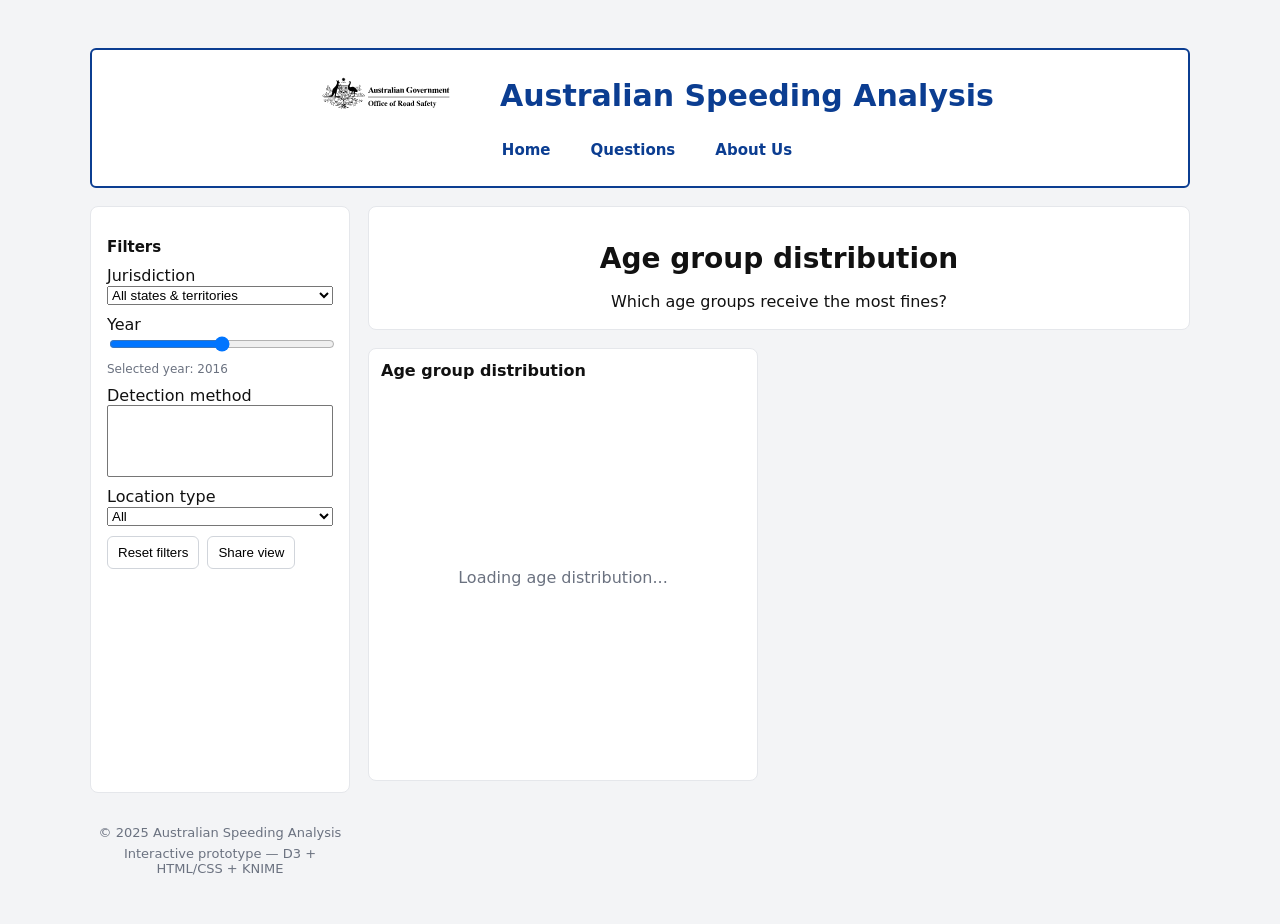
==== age.html @ 600f140d "css edits and wireframe changes overall changed a few stuff, still have more to do" ====
<!doctype html>
<html lang="en">
<head>
  <meta charset="utf-8" />
  <meta name="viewport" content="width=device-width, initial-scale=1" />
  <title>Age distribution — Australian Speeding Analysis</title>
  <link rel="stylesheet" href="css/base.css">
  <link rel="stylesheet" href="css/visualisations.css">
  <script src="https://d3js.org/d3.v7.min.js"></script>
</head>
<body data-page="q2">
  <div class="container">
    <header class="header-navy">
      <div class="brand">
        <a href="index.html" class="home-link" aria-label="Home">
          <img src="home.svg" alt="Home" class="nav-home" style="width:200px;height:50px;object-fit:contain;" />
        </a>
        <div>
          <div class="brand-title">Australian Speeding Analysis</div>
        </div>
      </div>
      <nav>
        <a href="index.html">Home</a>
        <a href="questions.html">Questions</a>
        <a href="about.html">About Us</a>
      </nav>
    </header>

    <div class="main">
      <aside class="sidebar">
        <h3>Filters</h3>
        <div class="control">
          <label>Jurisdiction</label>
          <select id="jurisdiction">
            <option value="all">All states & territories</option>
          </select>
        </div>
        <div class="control">
          <label>Year</label>
          <input id="yearRange" type="range" min="2008" max="2024" value="2016" />
          <div class="muted">Selected year: <span id="yr">2016</span></div>
        </div>
        <div class="control">
          <label>Detection method</label>
          <select multiple id="detection" class="multiselect"></select>
        </div>
        <div class="control">
          <label>Location type</label>
          <select id="locType"><option>All</option></select>
        </div>
        <div class="actions">
          <button class="btn" id="reset">Reset filters</button>
          <button class="btn" id="share">Share view</button>
        </div>
      </aside>

      <main class="dash">
        <div class="title">
          <h1>Age group distribution</h1>
          <div class="subtitle">Which age groups receive the most fines?</div>
        </div>

        <div class="visuals">
          <section class="panel small">
            <div class="panel-title">Age group distribution</div>
            <div id="ageBar" class="chart-area">Loading age distribution...</div>
          </section>
        </div>

      </main>

    <footer>
      <div>© 2025 Australian Speeding Analysis</div>
      <div class="footer-sub">Interactive prototype — D3 + HTML/CSS + KNIME</div>
    </footer>
  </div>

  <script src="js/main.js"></script>
  <script src="js/d3_charts.js"></script>
</body>
</html>
---- css/base.css ----
<<<<<<< Updated upstream
=======
/* base.css - layout, spacing, typography */
*{box-sizing:border-box;margin:0;padding:0}
body{font-family:Inter, system-ui, -apple-system, 'Segoe UI', Roboto, 'Helvetica Neue', Arial; background:#f3f4f6;color:#111;}
.container{max-width:1100px;margin:28px auto;padding:20px}
.header-navy{background:#ffffff;border-radius:6px;padding:18px 20px;color:#0b3d91;border:2px solid #0b3d91;display:flex;flex-direction:column;align-items:center;gap:10px}
.brand{display:flex;gap:14px;align-items:center;justify-content:center}
.brand img{height:160px;width:auto;object-fit:contain}
.brand-title{font-weight:800;font-size:30px;color:#0b3d91}
.brand-sub{font-size:12px;color:rgba(11,61,145,0.8)}
nav{display:flex;align-items:center}
nav a{margin-left:14px;color:#0b3d91;text-decoration:none;font-weight:700;padding:8px 12px;border-radius:10px;background:transparent;border:1px solid transparent;font-size:15px}
nav a:hover{background:#e6f0ff;border-color:#cce5ff}

/* footer subtext for brand/subtitle */
.footer-sub{font-size:13px;color:#6b7280;margin-top:6px}
.main{display:grid;grid-template-columns:260px 1fr;gap:18px;margin-top:18px}
.sidebar{background:white;border:1px solid #e5e7eb;border-radius:8px;padding:16px}
.sidebar h3{font-size:15px;margin-bottom:10px}
.control{margin:10px 0}
select,input[type=range]{width:100%}
.multiselect{height:72px}
.actions{display:flex;gap:8px;margin-top:10px}
.btn{padding:8px 10px;border-radius:6px;border:1px solid #d1d5db;background:#fff;cursor:pointer}
.dash{display:grid;grid-template-rows:auto auto 1fr;gap:12px}
.title{background:white;border:1px solid #e5e7eb;border-radius:8px;padding:18px;text-align:center}
.title h1{font-size:28px;line-height:1.05}
.kpis{display:flex;gap:12px;align-items:flex-start}
.kpi{background:#fff;border-radius:6px;padding:12px}
.big-kpi{flex:0 0 360px;border:1px solid rgba(0,0,0,0.06);text-align:left}
.big-kpi h4{font-size:13px;color:#93b8d6;margin-bottom:6px}
.big-kpi p{font-size:32px;font-weight:800;color:#0b3d91}
.k-sub{font-size:13px;color:#6b7280;margin-top:6px}
.small-kpis{display:flex;flex-direction:column;gap:8px;flex:1}
.small-box{background:#0b3d91;color:#fff;padding:10px;border-radius:6px}
.small-box h5{font-size:12px;margin-bottom:6px}
.small-box p{font-size:18px;font-weight:700}
.arrests-charges{flex:0 0 160px;border:1px solid rgba(0,0,0,0.06);padding:8px;border-radius:6px}
.arrests-charges .arrests,.arrests-charges .charges{margin-bottom:8px}
.arrests-charges h5{font-size:12px;color:#6b7280}
.arrests-charges p{font-size:18px;font-weight:700}
.visuals{display:grid;grid-template-columns:1fr 420px;gap:12px;align-items:start;margin-top:6px}
.panel{background:white;border:1px solid #e5e7eb;border-radius:8px;padding:12px;min-height:180px}
.panel-title{font-weight:700;margin-bottom:8px}
.map-placeholder{display:flex;align-items:center;justify-content:center;height:260px;background:linear-gradient(90deg,#eef2ff,#fff);color:#6b7280;font-weight:700}
.charts{display:flex;flex-direction:column;gap:12px}
.small-row{display:flex;gap:12px}
.chart-mini{flex:1;height:120px;display:flex;align-items:center;justify-content:center;color:#6b7280}
footer{margin-top:14px;text-align:center;color:#6b7280;font-size:13px}
.insights-row{margin-top:18px;display:grid;grid-template-columns:1fr 1fr;gap:12px}
.panel.small{min-height:120px}
.muted{font-size:12px;color:#6b7280;margin-top:6px}
.chart-area{height:160px;display:flex;align-items:center;justify-content:center;color:#6b7280}
/* Hero / background panel (index) */
.hero-panel{
	background:#071a61;
	color:#fff;
	padding:34px 40px;
	border-radius:10px;
	box-shadow:0 18px 40px rgba(7,26,97,0.12);
	margin-bottom:28px;
}
.hero-panel .hero-title{font-size:18px;font-weight:800;letter-spacing:1.6px;text-transform:uppercase;margin-bottom:12px;color:#fff}
.hero-panel p{font-size:16px;line-height:1.65;color:rgba(255,255,255,0.95);margin:8px 0}

/* Centered variant for hero panels (used on Questions page) */
.hero-panel.hero-center{text-align:center}
.hero-panel.hero-center .hero-title{display:block;margin:0 auto 12px}
.hero-panel.hero-center p{margin:8px auto}

/* Question cards grid on Questions page */
.question-grid{display:grid;grid-template-columns:repeat(3,1fr);gap:22px}
.question-card{background:#fff;border-radius:14px;padding:22px;display:flex;flex-direction:column;align-items:flex-start;gap:12px;text-decoration:none;border:1px solid #f1f5f9;box-shadow:0 10px 30px rgba(7,26,97,0.04)}
.question-card img{width:120px;height:120px;object-fit:contain;align-self:center}
.question-card .q-title{font-weight:800;color:#0b3d91;font-size:18px}
.question-card .q-desc{color:#9aa6bf;font-size:14px;line-height:1.5}
.question-card:hover{box-shadow:0 18px 40px rgba(7,26,97,0.08);transform:translateY(-4px)}

@media (max-width:1100px){
	.question-grid{grid-template-columns:repeat(2,1fr)}
}
@media (max-width:700px){
	.question-grid{grid-template-columns:1fr}
	.question-card{align-items:center;text-align:center}
	.question-card img{width:140px;height:140px}
}

/* Legend rendered outside SVG for larger line charts */
.chart-legend-outside{position:absolute;top:12px;right:12px;display:flex;flex-direction:column;gap:8px;z-index:4}
.chart-legend-outside .legend-item{display:flex;align-items:center;gap:8px;font-size:13px;color:#111827}
.chart-legend-outside .legend-swatch{width:14px;height:14px;border-radius:2px;display:inline-block}
.chart-legend-outside .legend-label{line-height:1}

@media (max-width:700px){
	.chart-legend-outside{position:relative;top:auto;right:auto;flex-direction:row;justify-content:center;margin-top:12px}
	.chart-legend-outside .legend-item{font-size:13px}
}

/* Content panel for aims/long-form text */
.content-panel{background:transparent;padding:0;border:none;margin-bottom:18px}
.content-panel h2{font-size:22px;color:#071a61;margin-bottom:12px}
.content-panel p{font-size:16px;line-height:1.7;color:#0b1730;max-width:1100px}
.content-panel ul{margin-top:12px;margin-left:28px}
.content-panel li{margin-bottom:8px}
@media (max-width:900px){
	.main{grid-template-columns:1fr}
	.visuals{grid-template-columns:1fr}
	nav a{display:none}
	.brand img{width:80px;height:80px}
	.brand-title{font-size:20px}
	.header-navy{padding:12px}
}

/* Ensure nav sits below the brand and is centered */
nav{display:flex;align-items:center;justify-content:center}
>>>>>>> Stashed changes
---- css/visualisations.css ----
<<<<<<< Updated upstream
=======
/* visualisations.css - styles specific to charts and map containers */
#map{height:420px;border-radius:6px;overflow:hidden;background:#fbfbfc}
/* make chart areas larger so content is readable and stretches full width */
.chart-area, #lineChart, #stacked, #ageBar, #jurisdictionBars, #detectionGrouped, #locationBar, #topRegions, #cameraPoliceChart{height:380px}
svg.chart{width:100%;height:100%;display:block}
.chart .axis path, .chart .axis line{stroke:#e6e7eb}
.chart .axis text{fill:#374151;font-size:11px}
.axis-label{fill:#374151;font-size:12px;font-weight:700}
.tooltip{position:absolute;background:rgba(17,17,17,0.94);color:#fff;padding:8px 10px;border-radius:6px;font-size:12px;pointer-events:none;box-shadow:0 4px 14px rgba(2,6,23,0.12)}
.legend{display:flex;gap:8px;flex-wrap:wrap}
.legend .item{display:flex;gap:6px;align-items:center}
.legend .swatch{width:12px;height:12px;border-radius:2px}

/* Map legend: horizontal gradient bar */
.map-legend{display:flex;flex-direction:column;gap:6px;margin-top:8px}
.map-legend .gradient{height:10px;border-radius:4px;overflow:hidden}
.map-legend .labels{display:flex;justify-content:space-between;font-size:11px;color:#374151}

/* Storyboard in sidebar */
.storyboard{margin-top:14px;padding:10px;border-radius:6px;background:#fff;border:1px solid #e6e7eb}
.storyboard h4{font-size:13px;margin-bottom:6px}
.storyboard ol{padding-left:18px;color:#374151;font-size:13px}

/* Stacked legend layout */
.stack-legend{display:flex;flex-wrap:wrap;gap:8px;margin-top:6px}
.stack-legend .item{display:flex;align-items:center;gap:6px}
.stack-legend .swatch{width:14px;height:12px;border-radius:2px}

/* Responsive tweaks */
@media (max-width:1200px){
	#map{height:360px}
	.chart-area, #lineChart, #stacked, #ageBar, #jurisdictionBars, #detectionGrouped, #locationBar, #topRegions, #cameraPoliceChart{height:320px}
}

@media (max-width:900px){
	#map{height:280px}
	.chart-area, #lineChart, #stacked, #ageBar{height:260px}
}
>>>>>>> Stashed changes
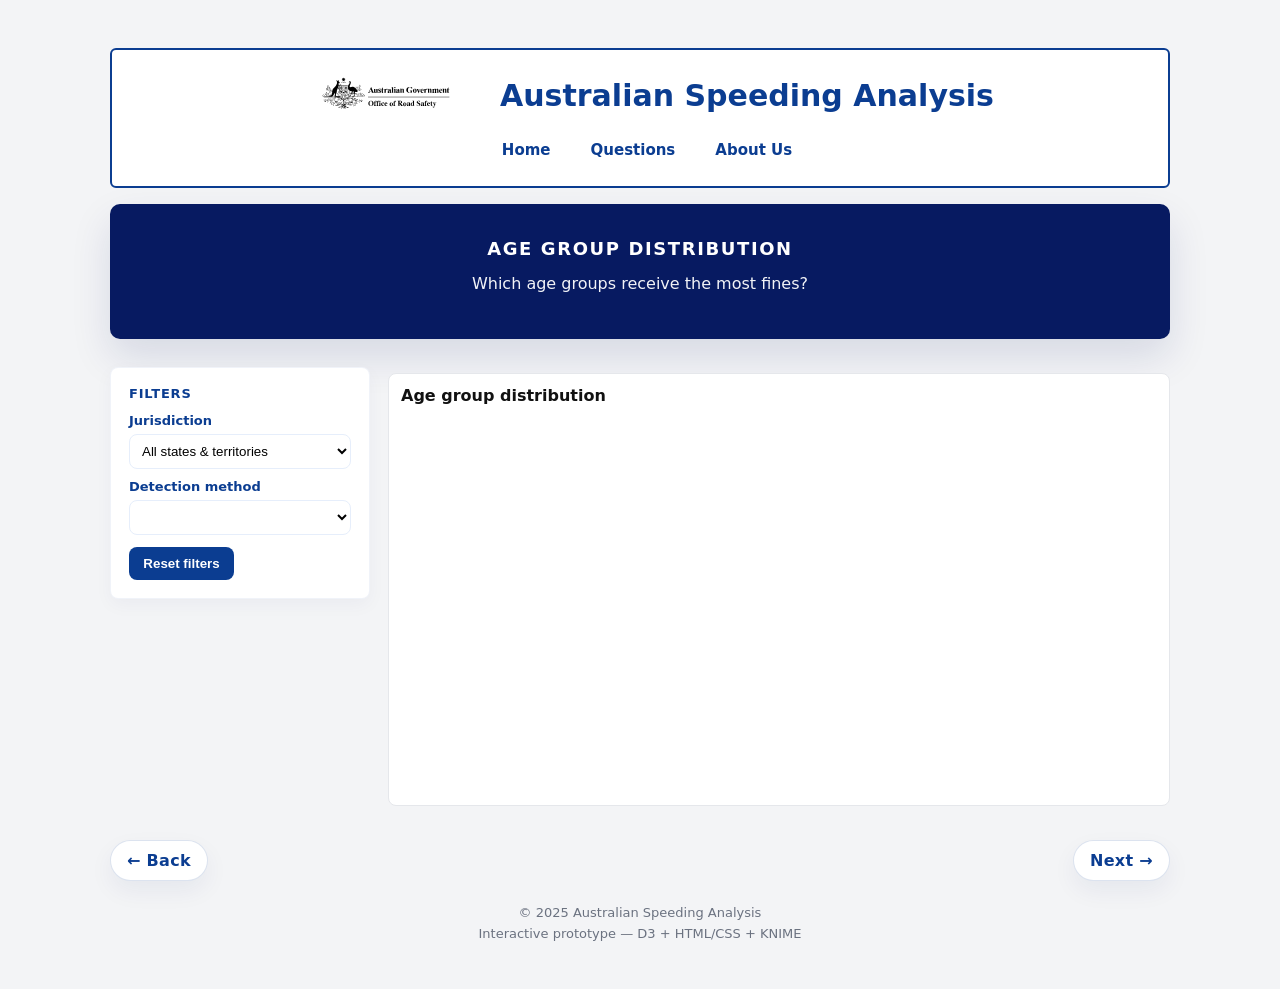
==== commit e5ca8d41: "final website final" ====
--- a/age.html
+++ b/age.html
@@ -1,81 +1,82 @@
 <!doctype html>
 <html lang="en">
 <head>
-  <meta charset="utf-8" />
-  <meta name="viewport" content="width=device-width, initial-scale=1" />
-  <title>Age distribution — Australian Speeding Analysis</title>
-  <link rel="stylesheet" href="css/base.css">
-  <link rel="stylesheet" href="css/visualisations.css">
-  <script src="https://d3js.org/d3.v7.min.js"></script>
+	<meta charset="utf-8" />
+	<meta name="viewport" content="width=device-width, initial-scale=1" />
+	<title>Age distribution — Australian Speeding Analysis</title>
+	<link rel="stylesheet" href="css/base.css">
+	<link rel="stylesheet" href="css/visualisations.css">
+	<script src="https://d3js.org/d3.v7.min.js"></script>
 </head>
 <body data-page="q2">
-  <div class="container">
-    <header class="header-navy">
-      <div class="brand">
-        <a href="index.html" class="home-link" aria-label="Home">
-          <img src="home.svg" alt="Home" class="nav-home" style="width:200px;height:50px;object-fit:contain;" />
-        </a>
-        <div>
-          <div class="brand-title">Australian Speeding Analysis</div>
-        </div>
-      </div>
-      <nav>
-        <a href="index.html">Home</a>
-        <a href="questions.html">Questions</a>
-        <a href="about.html">About Us</a>
-      </nav>
-    </header>
+	<div class="container">
+		<header class="header-navy">
+			<div class="brand">
+				<a href="index.html" class="home-link" aria-label="Home">
+					<img src="home.svg" alt="Home" class="nav-home" style="width:200px;height:50px;object-fit:contain;" />
+				</a>
+				<div>
+					<div class="brand-title">Australian Speeding Analysis</div>
+				</div>
+			</div>
+			<nav>
+				<a href="index.html">Home</a>
+				<a href="questions.html">Questions</a>
+				<a href="about.html">About Us</a>
+			</nav>
+		</header>
 
-    <div class="main">
-      <aside class="sidebar">
-        <h3>Filters</h3>
-        <div class="control">
-          <label>Jurisdiction</label>
-          <select id="jurisdiction">
-            <option value="all">All states & territories</option>
-          </select>
-        </div>
-        <div class="control">
-          <label>Year</label>
-          <input id="yearRange" type="range" min="2008" max="2024" value="2016" />
-          <div class="muted">Selected year: <span id="yr">2016</span></div>
-        </div>
-        <div class="control">
-          <label>Detection method</label>
-          <select multiple id="detection" class="multiselect"></select>
-        </div>
-        <div class="control">
-          <label>Location type</label>
-          <select id="locType"><option>All</option></select>
-        </div>
-        <div class="actions">
-          <button class="btn" id="reset">Reset filters</button>
-          <button class="btn" id="share">Share view</button>
-        </div>
-      </aside>
+		<!-- Hero above grid for full-width alignment -->
+		<section class="hero-panel hero-center">
+			<div style="max-width:1200px;margin:0 auto">
+				<div class="hero-title">Age group distribution</div>
+				<p>Which age groups receive the most fines?</p>
+			</div>
+		</section>
 
-      <main class="dash">
-        <div class="title">
-          <h1>Age group distribution</h1>
-          <div class="subtitle">Which age groups receive the most fines?</div>
-        </div>
+		<div class="main" style="align-items:flex-start">
+			<aside class="sidebar" id="filters">
+				<h3>Filters</h3>
+				<div class="control">
+					<label>Jurisdiction</label>
+					<select id="jurisdiction">
+						<option value="all">All states & territories</option>
+					</select>
+				</div>
+				<div class="control">
+					<label>Detection method</label>
+					<select id="detection"></select>
+				</div>
+				<div class="actions">
+					<button class="btn" id="reset">Reset filters</button>
+				</div>
+			</aside>
 
-        <div class="visuals">
-          <section class="panel small">
-            <div class="panel-title">Age group distribution</div>
-            <div id="ageBar" class="chart-area">Loading age distribution...</div>
-          </section>
-        </div>
+			<main class="dash">
+				<div class="visuals" style="grid-template-columns:1fr;">
+					<section class="panel" style="width:100%">
+						<div class="panel-title">Age group distribution</div>
+						<div id="ageBar" class="chart-area"></div>
+					</section>
+				</div>
 
-      </main>
+			</main>
 
-    <footer>
-      <div>© 2025 Australian Speeding Analysis</div>
-      <div class="footer-sub">Interactive prototype — D3 + HTML/CSS + KNIME</div>
-    </footer>
-  </div>
+			</div>
 
-  <script src="js/main.js"></script>
-  <script src="js/d3_charts.js"></script>
+			<div class="pager-row">
+				<a href="questions.html" class="pager-btn" aria-label="Back to Questions">← Back</a>
+				<a href="top-regions.html" class="pager-btn next" aria-label="Next: Top regions">Next →</a>
+			</div>
+
+			<footer style="margin-top:24px;text-align:center;color:#6b7280;font-size:13px">
+			<div>© 2025 Australian Speeding Analysis</div>
+			<div class="footer-sub">Interactive prototype — D3 + HTML/CSS + KNIME</div>
+		</footer>
+			</div>
+
+	<script src="js/main.js"></script>
+	<script src="js/d3_charts.js"></script>
 </body>
 </html>
+
--- a/css/base.css
+++ b/css/base.css
@@ -1,10 +1,9 @@
-<<<<<<< Updated upstream
-=======
+
 /* base.css - layout, spacing, typography */
 *{box-sizing:border-box;margin:0;padding:0}
 body{font-family:Inter, system-ui, -apple-system, 'Segoe UI', Roboto, 'Helvetica Neue', Arial; background:#f3f4f6;color:#111;}
 .container{max-width:1100px;margin:28px auto;padding:20px}
-.header-navy{background:#ffffff;border-radius:6px;padding:18px 20px;color:#0b3d91;border:2px solid #0b3d91;display:flex;flex-direction:column;align-items:center;gap:10px}
+.header-navy{background:#ffffff;border-radius:6px;padding:18px 20px;color:#0b3d91;border:2px solid #0b3d91;display:flex;flex-direction:column;align-items:center;gap:10px;margin-bottom:16px}
 .brand{display:flex;gap:14px;align-items:center;justify-content:center}
 .brand img{height:160px;width:auto;object-fit:contain}
 .brand-title{font-weight:800;font-size:30px;color:#0b3d91}
@@ -21,8 +20,31 @@
 .control{margin:10px 0}
 select,input[type=range]{width:100%}
 .multiselect{height:72px}
-.actions{display:flex;gap:8px;margin-top:10px}
-.btn{padding:8px 10px;border-radius:6px;border:1px solid #d1d5db;background:#fff;cursor:pointer}
+.sidebar{padding:18px;border:1px solid rgba(11,61,145,0.06);box-shadow:0 6px 18px rgba(7,26,97,0.04)}
+.sidebar h3{font-size:13px;color:#0b3d91;text-transform:uppercase;letter-spacing:0.8px;margin-bottom:12px}
+.filter-group{padding:8px 0;margin-bottom:8px;border-bottom:1px dashed #eef6ff}
+.control label{display:block;font-weight:700;font-size:13px;color:#0b3d91;margin-bottom:6px}
+select,input[type="range"],input[type="number"],.multiselect{border:1px solid #e6eefb;padding:8px;border-radius:8px;background:#fff}
+select:focus,input[type="range"]:focus{outline:none;box-shadow:0 0 0 4px rgba(11,61,145,0.06);border-color:#0b3d91}
+.year-range{display:flex;gap:10px}
+.year-range .control{flex:1;margin:0}
+.year-range input[type="number"]{text-align:center}
+.control .muted{font-size:12px;color:#6b7280;margin-top:6px}
+.btn{padding:8px 10px;border-radius:8px;border:1px solid transparent;background:#0b3d91;color:#fff;cursor:pointer}
+.btn.secondary{background:#fff;color:#0b3d91;border:1px solid rgba(11,61,145,0.08)}
+
+/* Tighter spacing for filter inputs on small screens */
+@media (max-width:900px){
+	.sidebar{padding:12px}
+	.control{margin:8px 0}
+}
+.actions{display:flex;gap:12px;margin-top:12px;align-items:center;flex-wrap:wrap}
+.actions .btn{flex:0 1 calc(50% - 6px);min-width:0;padding:8px 10px;border-radius:8px;border:1px solid rgba(11,61,145,0.08);background:#0b3d91;color:#fff;font-weight:700;text-align:center}
+.actions .btn.secondary{background:#fff;color:#0b3d91;border:1px solid rgba(11,61,145,0.12)}
+
+@media (max-width:500px){
+	.actions .btn{flex:1 1 100%}
+}
 .dash{display:grid;grid-template-rows:auto auto 1fr;gap:12px}
 .title{background:white;border:1px solid #e5e7eb;border-radius:8px;padding:18px;text-align:center}
 .title h1{font-size:28px;line-height:1.05}
@@ -86,6 +108,21 @@
 	.question-card img{width:140px;height:140px}
 }
 
+/* Back button row for Questions page */
+.back-row{display:flex;justify-content:center;align-items:center;margin-top:10px;margin-bottom:8px}
+.back-row .back-btn{padding:10px 16px;border-radius:999px;border:1px solid rgba(11,61,145,0.14);background:#fff;color:#0b3d91;font-weight:800;letter-spacing:0.3px;box-shadow:0 10px 24px rgba(7,26,97,0.06)}
+.back-row .back-btn:hover{background:#eef6ff;border-color:#cfe2ff}
+
+/* Pager row (Back / Next) for visualisation pages */
+.pager-row{display:flex;justify-content:space-between;align-items:center;margin:10px 0 8px}
+.pager-row .pager-btn{padding:10px 16px;border-radius:999px;border:1px solid rgba(11,61,145,0.14);background:#fff;color:#0b3d91;font-weight:800;letter-spacing:0.3px;box-shadow:0 10px 24px rgba(7,26,97,0.06);text-decoration:none}
+.pager-row .pager-btn:hover{background:#eef6ff;border-color:#cfe2ff}
+.pager-row .next{margin-left:auto}
+
+/* CTA row (centered button) for landing page */
+.cta-row{display:flex;justify-content:center;align-items:center;margin-top:8px;margin-bottom:8px}
+.cta-row .btn{padding:12px 18px;border-radius:999px;font-weight:800;box-shadow:0 10px 24px rgba(7,26,97,0.06)}
+
 /* Legend rendered outside SVG for larger line charts */
 .chart-legend-outside{position:absolute;top:12px;right:12px;display:flex;flex-direction:column;gap:8px;z-index:4}
 .chart-legend-outside .legend-item{display:flex;align-items:center;gap:8px;font-size:13px;color:#111827}
@@ -114,4 +151,19 @@
 
 /* Ensure nav sits below the brand and is centered */
 nav{display:flex;align-items:center;justify-content:center}
->>>>>>> Stashed changes
+
+/* About / Team cards */
+.team-grid{display:flex;gap:20px;align-items:stretch;justify-content:space-between;margin-top:14px}
+.team-card{flex:1;background:#fff;border-radius:12px;padding:20px;border:1px solid rgba(11,61,145,0.08);box-shadow:0 8px 24px rgba(7,26,97,0.06);display:flex;flex-direction:column;gap:10px;min-height:180px}
+.team-card h3{font-size:18px;color:#0b3d91;margin-bottom:4px}
+.team-card p{color:#374151;line-height:1.5}
+.team-card .muted{color:#6b7280}
+.chip{display:inline-block;padding:6px 12px;border-radius:999px;background:#eef6ff;color:#0b3d91;font-weight:800;font-size:12px;margin-right:8px;margin-top:8px;letter-spacing:0.3px}
+.team-note{max-width:900px;margin:16px auto 0; text-align:center; background:#eef6ff; color:#0b3d91; font-weight:700; padding:12px 16px; border:1px solid rgba(11,61,145,0.12); border-radius:12px; box-shadow:0 8px 24px rgba(7,26,97,0.06)}
+.hero-meta{margin-top:6px}
+
+@media (max-width:900px){
+	.team-grid{flex-direction:column}
+	.team-card{width:100%}
+}
+
--- a/css/visualisations.css
+++ b/css/visualisations.css
@@ -1,5 +1,4 @@
-<<<<<<< Updated upstream
-=======
+
 /* visualisations.css - styles specific to charts and map containers */
 #map{height:420px;border-radius:6px;overflow:hidden;background:#fbfbfc}
 /* make chart areas larger so content is readable and stretches full width */
@@ -32,10 +31,25 @@
 @media (max-width:1200px){
 	#map{height:360px}
 	.chart-area, #lineChart, #stacked, #ageBar, #jurisdictionBars, #detectionGrouped, #locationBar, #topRegions, #cameraPoliceChart{height:320px}
+
 }
 
 @media (max-width:900px){
 	#map{height:280px}
 	.chart-area, #lineChart, #stacked, #ageBar{height:260px}
 }
->>>>>>> Stashed changes
+
+@media (max-width:900px){
+	#map{height:280px}
+	.chart-area, #lineChart, #stacked, #ageBar{height:260px}
+}
+
+@media (max-width:900px){
+	#map{height:280px}
+	.chart-area, #lineChart, #stacked, #ageBar{height:260px}
+}
+
+@media (max-width:900px){
+	#map{height:280px}
+	.chart-area, #lineChart, #stacked, #ageBar{height:260px}
+}
